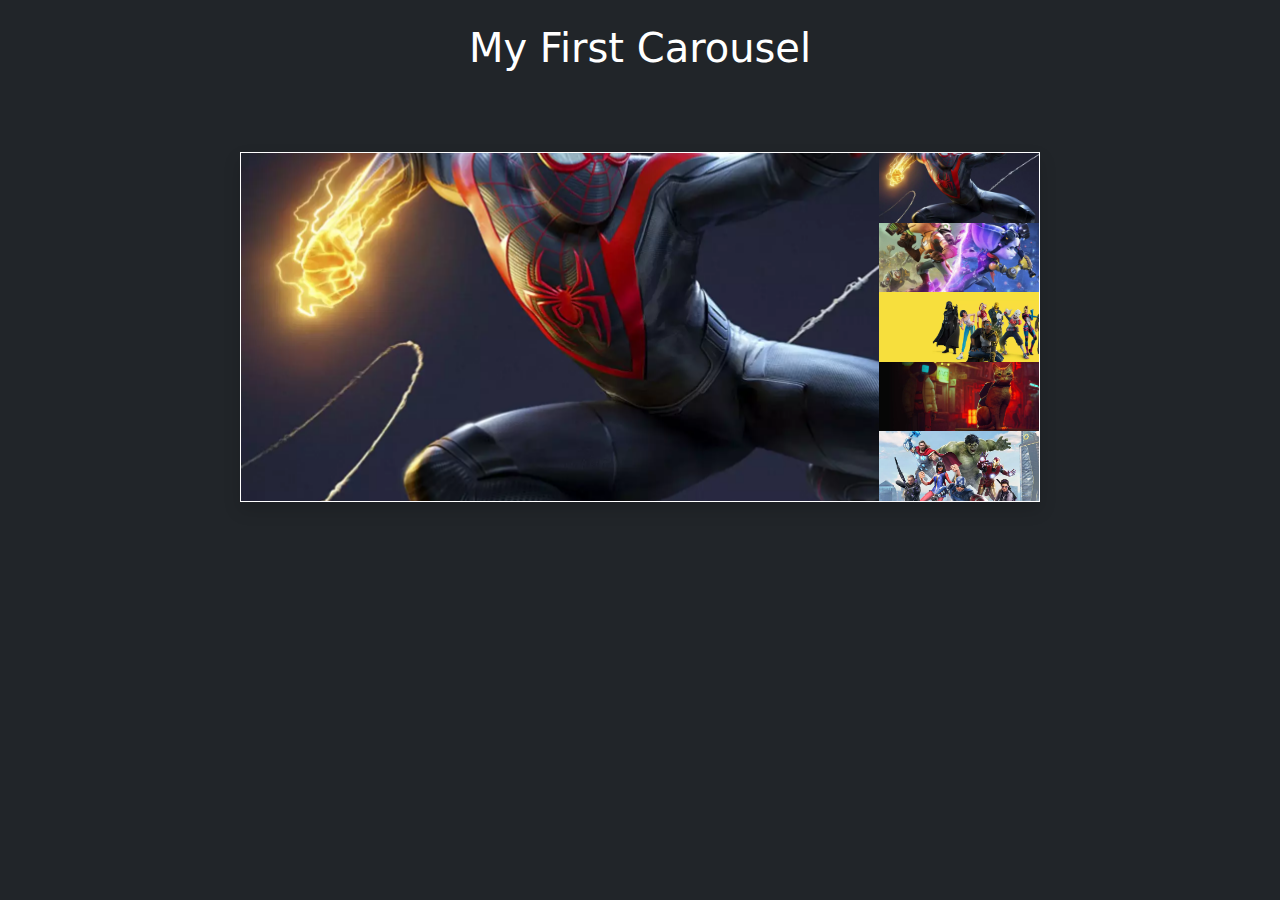
==== bonus/index.html @ 71110c0f "add right side image (bonus)" ====
<!DOCTYPE html>
<html lang="en">

<head>
    <meta charset="UTF-8">
    <meta name="viewport" content="width=device-width, initial-scale=1.0">
    <title>Document</title>
    <link href="https://cdn.jsdelivr.net/npm/bootstrap@5.3.3/dist/css/bootstrap.min.css" rel="stylesheet"
        integrity="sha384-QWTKZyjpPEjISv5WaRU9OFeRpok6YctnYmDr5pNlyT2bRjXh0JMhjY6hW+ALEwIH" crossorigin="anonymous">
    <link rel="stylesheet" href="./assets/css/style.css">
    <link rel="stylesheet" href="https://cdnjs.cloudflare.com/ajax/libs/font-awesome/6.5.1/css/all.min.css"
        integrity="sha512-DTOQO9RWCH3ppGqcWaEA1BIZOC6xxalwEsw9c2QQeAIftl+Vegovlnee1c9QX4TctnWMn13TZye+giMm8e2LwA=="
        crossorigin="anonymous" referrerpolicy="no-referrer" />
</head>

<body class="bg-dark">
    <h1 class="text-center mt-4 text-white">My First Carousel</h1>
    <div class="slider shadow border border-white">
        <div class="slides">

        </div>
        
        <div class="scroll_image">
            <img src="./assets/img/01.webp" alt="">
            <img src="./assets/img/02.webp" alt="">
            <img src="./assets/img/03.webp" alt="">
            <img src="./assets/img/04.webp" alt="">
            <img src="./assets/img/05.webp" alt="">
            <button class="button_up"><i class="fa fa-chevron-up" aria-hidden="true"></i></button>
        <button class="button_down"><i class="fa fa-chevron-down" aria-hidden="true"></i></button>
        </div>
    </div>

    <script src="./assets/js/main.js"></script>
</body>

</html>
---- bonus/assets/css/style.css ----
* {
    margin: 0;
    padding: 0;
    box-sizing: border-box;
}

.slider {
    width: 80%;
    max-width: 800px;
    height: 350px;
    margin: auto;
    position: relative;
    margin-top: 5rem;
}

.slides {
    max-width: 100%;
    height: 100%;

    & img {
        width: 100%;
        height: 100%;
        max-height: 100%;
        object-fit: cover;
        display: block;
    }
& img:not(.active) {
    display: none;



}


}

button {
    padding: 5px 8px;
    border-radius: 50%;
    background-color: rgba(0, 0, 0, 0.346);
    color: white;
    border: none;
}

.button_up {
    position: absolute;
    top: 0;
    right: 40%;


}

.button_down {
    position: absolute;
    bottom: 0;
    right: 40%;

}
.scroll_image{
    position: absolute;
    width: 20%;
    height: 100%;
    
    right: 0;
    top:0;

    & img{
        width: 100%;
        max-width: 100%;
        height: calc(100%/5);
        object-fit: cover;
    }
}
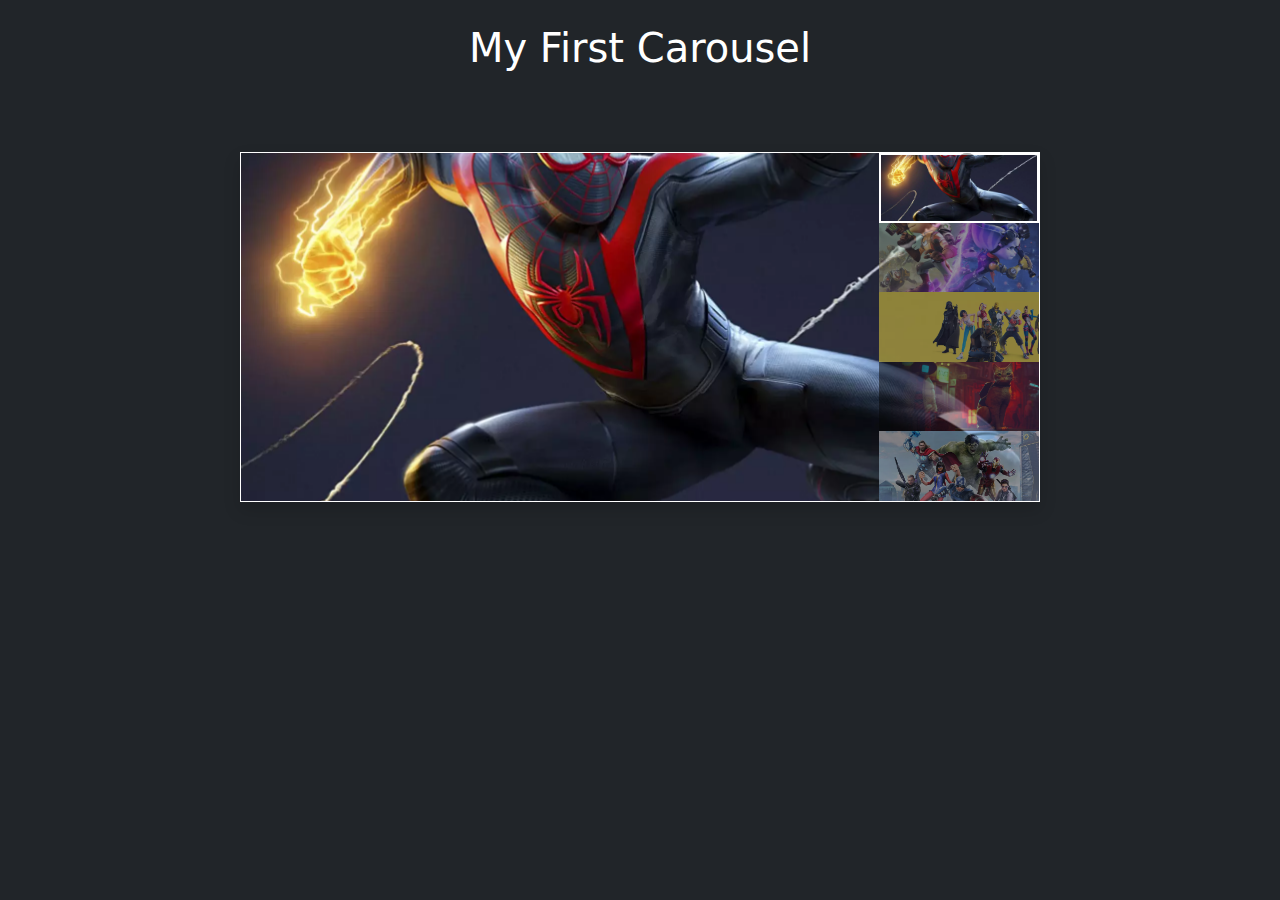
==== commit 565fa02c: "add slide function (bonus)" ====
--- a/bonus/index.html
+++ b/bonus/index.html
@@ -21,7 +21,7 @@
         </div>
         
         <div class="scroll_image">
-            <img src="./assets/img/01.webp" alt="">
+            <img class="view" src="./assets/img/01.webp" alt="">
             <img src="./assets/img/02.webp" alt="">
             <img src="./assets/img/03.webp" alt="">
             <img src="./assets/img/04.webp" alt="">
--- a/bonus/assets/css/style.css
+++ b/bonus/assets/css/style.css
@@ -69,5 +69,16 @@
         max-width: 100%;
         height: calc(100%/5);
         object-fit: cover;
+
+        
     }
-}+    & img:not(.view){
+            opacity: 50%;
+        }
+}
+
+.view{
+    border: 2px solid white;
+
+}
+
